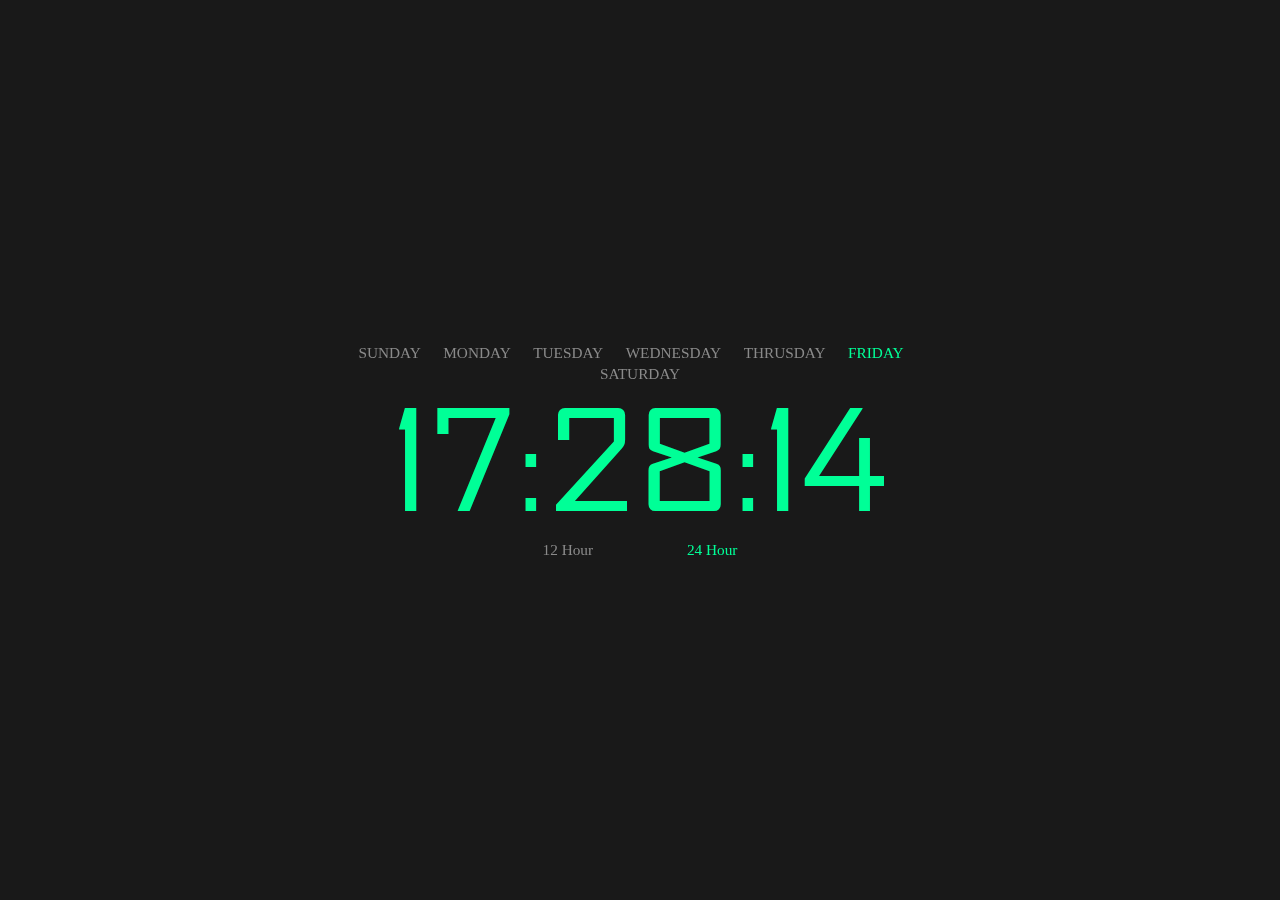
==== index.html @ 01e05039 "Add files via upload" ====
<!DOCTYPE html>
<html lang="en">
<head>
    <meta charset="UTF-8">
    <meta http-equiv="X-UA-Compatible" content="IE=edge">
    <meta name="viewport" content="width=device-width, maximum-scale=1.0, initial-scale=1.0", user-scalable="no" />
    <title>Clock</title>
    <link rel="stylesheet" href="./css/style.css">
</head>
<body onload="weekday();time24();">

    <div class="container">
            <div id="weekDay">
                    <p id="day-0">SUNDAY</p>&nbsp;&nbsp;&nbsp;&nbsp;
                    <p id="day-1">MONDAY</p>&nbsp;&nbsp;&nbsp;&nbsp;
                    <p id="day-2">TUESDAY</p>&nbsp;&nbsp;&nbsp;&nbsp;
                    <p id="day-3">WEDNESDAY</p>&nbsp;&nbsp;&nbsp;&nbsp;
                    <p id="day-4">THRUSDAY</p>&nbsp;&nbsp;&nbsp;&nbsp;
                    <p id="day-5">FRIDAY</p>&nbsp;&nbsp;&nbsp;&nbsp;
                    <p id="day-6">SATURDAY</p>
            </div>
    
            <div id="timeClock">
            </div>
    
            <div id="chooseHour">
                    <p id="h12" onclick="time12()">12 Hour</p>
                    <p id="h24" onclick="time24()">24 Hour</p>
            </div>
    </div>
    
    <script>
        function weekday() {
        var d = new Date().getDay();
        document.getElementById("day-"+d).classList.add('today');    
        }

        var t;
        var c;

        function time12(){
            c = setInterval(() => {
                var date = new Date();
                var h = date.getHours();
                var m = date.getMinutes();
                var s = date.getSeconds();
                var session = "AM";
            
                if(h == 0){
                    h = 12;
                }
                
                if(h > 12){
                    h = h - 12;
                    session = "PM";
                }
                
                h = (h < 10) ? "0" + h : h;
                m = (m < 10) ? "0" + m : m;
                s = (s < 10) ? "0" + s : s;
                
                var time = h + ":" + m + ":" + s + " " + session;
                document.getElementById("timeClock").innerText = time;
                document.getElementById("timeClock").textContent = time;
            }, 0);
            clearInterval(t);
            document.getElementById("h12").classList.add('horaAtiva');
            document.getElementById("h24").classList.add('horaAtiva');
            document.getElementById("h24").classList.remove('horaAtiva');
        }

        function time24(){
            t = setInterval(() => {
                var today = new Date();
                var h = today.getHours();
                var m = today.getMinutes();
                var s = today.getSeconds();
                m = checkTime(m);
                s = checkTime(s);
                document.getElementById("timeClock").innerHTML = h + ":" + m + ":" + s;
            }, 0);
            clearInterval(c);
            document.getElementById("h24").classList.add('horaAtiva');
            document.getElementById("h12").classList.add('horaAtiva');
            document.getElementById("h12").classList.remove('horaAtiva');

        }

        function checkTime(i) {
            if (i < 10) {
            i = "0" + i;
            }
            return i;
        }
    </script>
    </body>
</html>
---- css/style.css ----
@font-face {
    font-family: 'agencyfb_regular_wideregular';
    src: url('../fonts/agencyfb_regular_wide-webfont.woff2') format('woff2'),
         url('../fonts/agencyfb_regular_wide-webfont.woff') format('woff');
    font-weight: normal;
    font-style: normal;
}




@font-face {
    font-family: 'agencyfb_regular_wideregular';
    src: url('../fonts/agencyfb_regular_wide-webfont.woff2') format('woff2'),
         url('../fonts/agencyfb_regular_wide-webfont.woff') format('woff');
    font-weight: normal;
    font-style: normal;
}


*{
    margin: 0;;
    padding: 0;
}

body{
    background-color: #191919;
}

.container{
    position: fixed;
    top: 50%;
    left: 50%;
    -webkit-transform: translate(-50%, -50%);
    transform: translate(-50%, -50%);
}

#weekDay{
    justify-content: center;
    align-items: center;
    text-align: center;
    font-size: 2.4vh;
    color: #8a8a8a;
}

#weekDay p{
    display: inline-block;
}

#timeClock{
    text-align: center;
    color: #00ff97;
    font-size: 15vh;
    font-family: 'agencyfb_regular_wideregular';
}

.today { 
    color: #00ff97;
}

#chooseHour{
    text-align: center;
    font-size: 2.4vh;
    justify-content: space-around;
    color: #8a8a8a;
}

#chooseHour p{
    display: inline-block;
    text-align: center;
    margin: 0vh 5vh;
}

#chooseHour p:hover{
    color: #00ff97;
    cursor: pointer;
}

.horaAtiva{
    color: #00ff97;
}

@media screen and (max-width: 1440px) {
    #weekDay{
        font-size: 2vh;
    }
    #chooseHour{
        font-size: 2vh;
    }
}

@media screen and (max-width: 1440px) {
    #weekDay p{
        font-size: 1.7vh;
    }
    #chooseHour{
        font-size: 1.7vh;
    }
}

@media screen and (max-width: 1248px) {
    #weekDay p{
        font-size: 1.5vh;
    }
    #chooseHour{
        font-size: 1.5vh;
    }
}

@media screen and (max-width: 1132px) {
    #weekDay p{
        display: none;
    }

    #weekDay p.today{
        display: block;
        font-size: 1em;
    }

    #timeClock{
        font-size: 3.1em;
    }

    #chooseHour{
        font-size: 1em;
    }
}
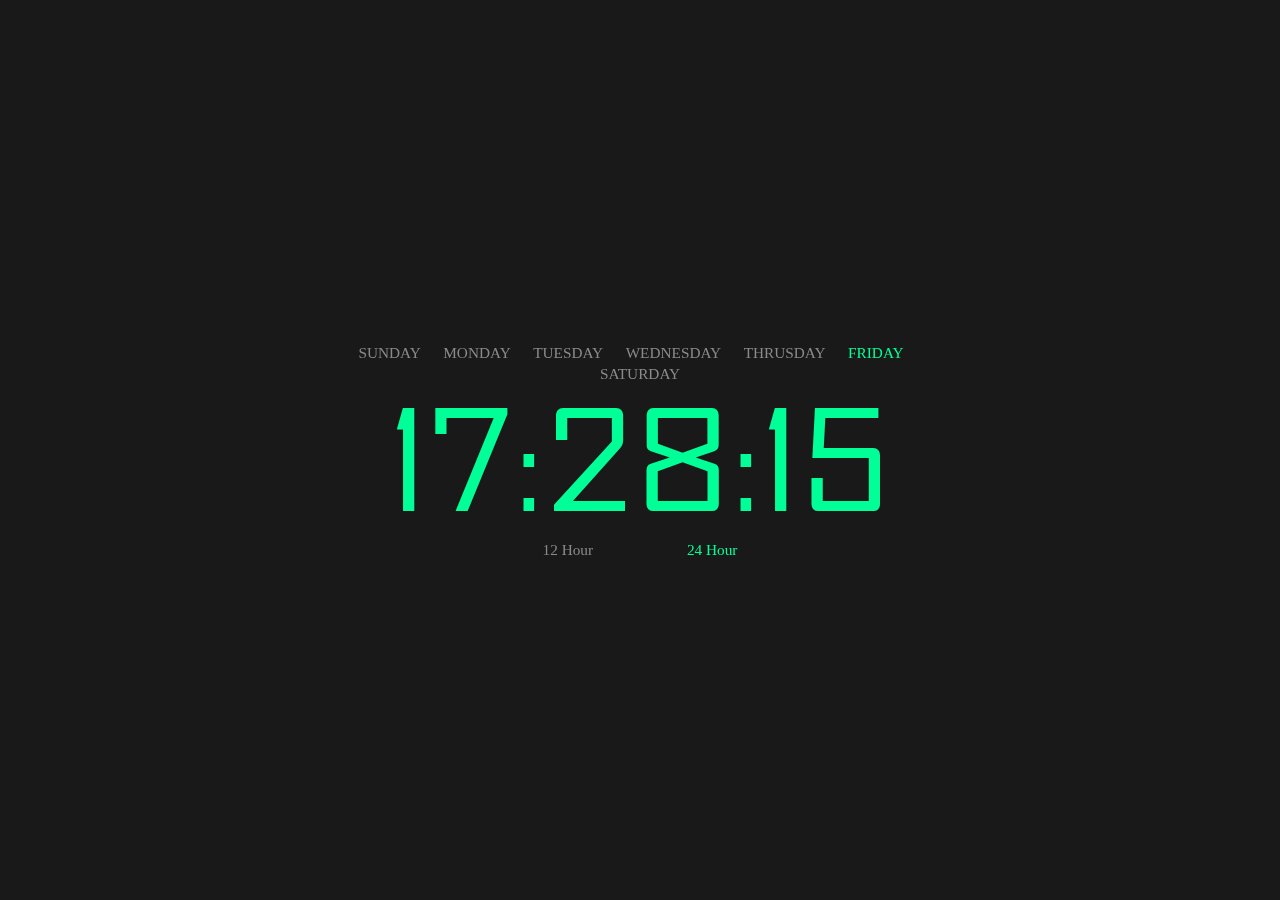
==== commit 206c821b: "Update index.html" ====
--- a/index.html
+++ b/index.html
@@ -83,7 +83,6 @@
             document.getElementById("h24").classList.add('horaAtiva');
             document.getElementById("h12").classList.add('horaAtiva');
             document.getElementById("h12").classList.remove('horaAtiva');
-
         }
 
         function checkTime(i) {
@@ -94,4 +93,4 @@
         }
     </script>
     </body>
-</html>+</html>
